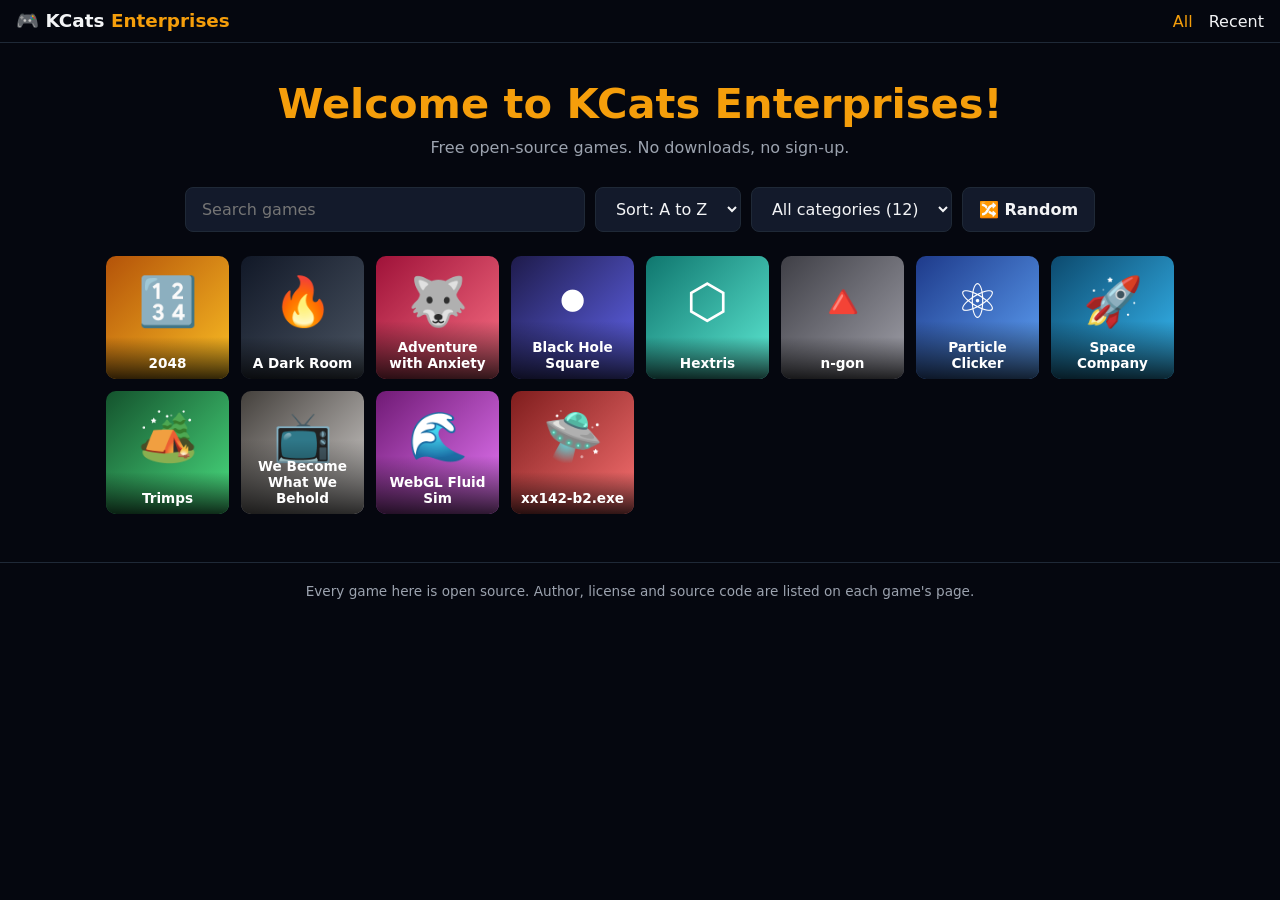
==== index.html @ a411949f "Add game portal with open-source games Portal page with search, sort, category filter, random pick a" ====
<!DOCTYPE html>
<html lang="en">
<head>
  <meta charset="utf-8">
  <meta name="viewport" content="width=device-width, initial-scale=1">
  <title>KCats Enterprises</title>
  <link rel="stylesheet" href="style.css">
</head>
<body>
  <header class="bar">
    <a class="logo" href="index.html">🎮 KCats <span>Enterprises</span></a>
    <nav>
      <a href="#" id="tab-all" class="on">All</a>
      <a href="#" id="tab-recent">Recent</a>
    </nav>
  </header>

  <section class="hero">
    <h1>Welcome to KCats Enterprises!</h1>
    <p>Free open-source games. No downloads, no sign-up.</p>
  </section>

  <section class="controls">
    <input id="search" type="search" placeholder="Search games" autocomplete="off">
    <select id="sort" aria-label="Sort">
      <option value="az">Sort: A to Z</option>
      <option value="za">Sort: Z to A</option>
    </select>
    <select id="cat" aria-label="Category"></select>
    <button id="random" title="Play a random game">🔀 Random</button>
  </section>

  <main class="grid" id="grid"></main>

  <footer>
    Every game here is open source. Author, license and source code are listed on each game's page.
  </footer>

  <script src="games.js"></script>
  <script>
    const $ = id => document.getElementById(id);
    let recentOnly = false;

    const cats = [...new Set(GAMES.map(g => g.cat))].sort();
    $('cat').innerHTML = `<option value="">All categories (${GAMES.length})</option>` +
      cats.map(c => `<option value="${c}">${c} (${GAMES.filter(g => g.cat === c).length})</option>`).join('');

    function render() {
      const q = $('search').value.trim().toLowerCase();
      const cat = $('cat').value;
      let list = GAMES.filter(g => g.name.toLowerCase().includes(q) && (!cat || g.cat === cat));
      if (recentOnly) {
        const recent = getRecent();
        list = list.filter(g => recent.includes(g.id)).sort((a, b) => recent.indexOf(a.id) - recent.indexOf(b.id));
      } else {
        list.sort((a, b) => a.name.localeCompare(b.name, undefined, { numeric: true }));
        if ($('sort').value === 'za') list.reverse();
      }
      $('grid').innerHTML = list.map(g => `
        <a class="card" href="play.html?g=${g.id}" style="background:linear-gradient(135deg,${g.color})">
          ${g.icon}<b>${g.name}</b>
        </a>`).join('') ||
        `<p class="empty">${recentOnly ? 'Nothing played yet.' : 'No games match that search.'}</p>`;
    }

    function setTab(recent) {
      recentOnly = recent;
      $('tab-all').classList.toggle('on', !recent);
      $('tab-recent').classList.toggle('on', recent);
      render();
    }

    $('search').addEventListener('input', render);
    $('sort').addEventListener('change', render);
    $('cat').addEventListener('change', render);
    $('tab-all').addEventListener('click', e => { e.preventDefault(); setTab(false); });
    $('tab-recent').addEventListener('click', e => { e.preventDefault(); setTab(true); });
    $('random').addEventListener('click', () => {
      location.href = 'play.html?g=' + GAMES[Math.random() * GAMES.length | 0].id;
    });

    render();
  </script>
</body>
</html>
---- style.css ----
:root {
  --bg: #05070f;
  --panel: #131a2b;
  --panel2: #1f2937;
  --accent: #f59e0b;
  --text: #f3f4f6;
  --muted: #9ca3af;
}

* { box-sizing: border-box; }

body {
  margin: 0;
  min-height: 100vh;
  font-family: system-ui, "Segoe UI", sans-serif;
  background: var(--bg);
  color: var(--text);
}

a { color: var(--accent); }

/* ---------- Top bar ---------- */

.bar {
  display: flex;
  align-items: center;
  gap: 16px;
  padding: 10px 16px;
  border-bottom: 1px solid var(--panel2);
}

.logo {
  color: var(--text);
  font-size: 1.15rem;
  font-weight: 700;
  text-decoration: none;
  white-space: nowrap;
}

.logo span { color: var(--accent); }
.bar nav { display: flex; gap: 16px; margin-left: auto; }
.bar nav a { color: var(--text); text-decoration: none; }
.bar nav a:hover, .bar nav a.on { color: var(--accent); }

/* ---------- Home page ---------- */

.hero { padding: 36px 16px 8px; text-align: center; }
.hero h1 { margin: 0 0 10px; color: var(--accent); font-size: clamp(1.8rem, 5vw, 2.6rem); }
.hero p { margin: 0 0 22px; color: var(--muted); }

.controls {
  display: flex;
  flex-wrap: wrap;
  justify-content: center;
  gap: 10px;
  padding: 0 16px;
}

input[type=search], select, button {
  padding: 11px 16px;
  border: 1px solid var(--panel2);
  border-radius: 8px;
  background: var(--panel);
  color: var(--text);
  font: inherit;
}

input[type=search] { width: min(400px, 100%); outline: none; }
input[type=search]:focus { border-color: var(--accent); }
button { cursor: pointer; font-weight: 600; }
button:hover { border-color: var(--accent); }

.grid {
  display: grid;
  grid-template-columns: repeat(auto-fill, minmax(120px, 1fr));
  gap: 12px;
  max-width: 1100px;
  margin: 0 auto;
  padding: 24px 16px 48px;
}

.card {
  position: relative;
  display: grid;
  place-items: center;
  aspect-ratio: 1;
  border-radius: 10px;
  overflow: hidden;
  color: #fff;
  font-size: 3rem;
  text-decoration: none;
  transition: transform .12s;
}

.card:hover { transform: scale(1.05); }

.card b {
  position: absolute;
  inset: auto 0 0 0;
  padding: 18px 6px 8px;
  background: linear-gradient(transparent, rgba(0, 0, 0, .8));
  font-size: .85rem;
  text-align: center;
}

.empty { grid-column: 1 / -1; color: var(--muted); text-align: center; }

footer {
  padding: 20px 16px 32px;
  border-top: 1px solid var(--panel2);
  color: var(--muted);
  font-size: .85rem;
  text-align: center;
}

/* ---------- Play page ---------- */

.player { max-width: 1100px; margin: 0 auto; padding: 16px; }
.player h1 { margin: 0 0 12px; font-size: 1.4rem; }

.player iframe {
  display: block;
  width: 100%;
  height: min(72vh, 700px);
  border: 0;
  border-radius: 10px;
  background: #fff;
}

.meta {
  display: flex;
  flex-wrap: wrap;
  align-items: center;
  gap: 12px;
  margin-top: 12px;
  color: var(--muted);
  font-size: .9rem;
}

.meta button { margin-left: auto; }
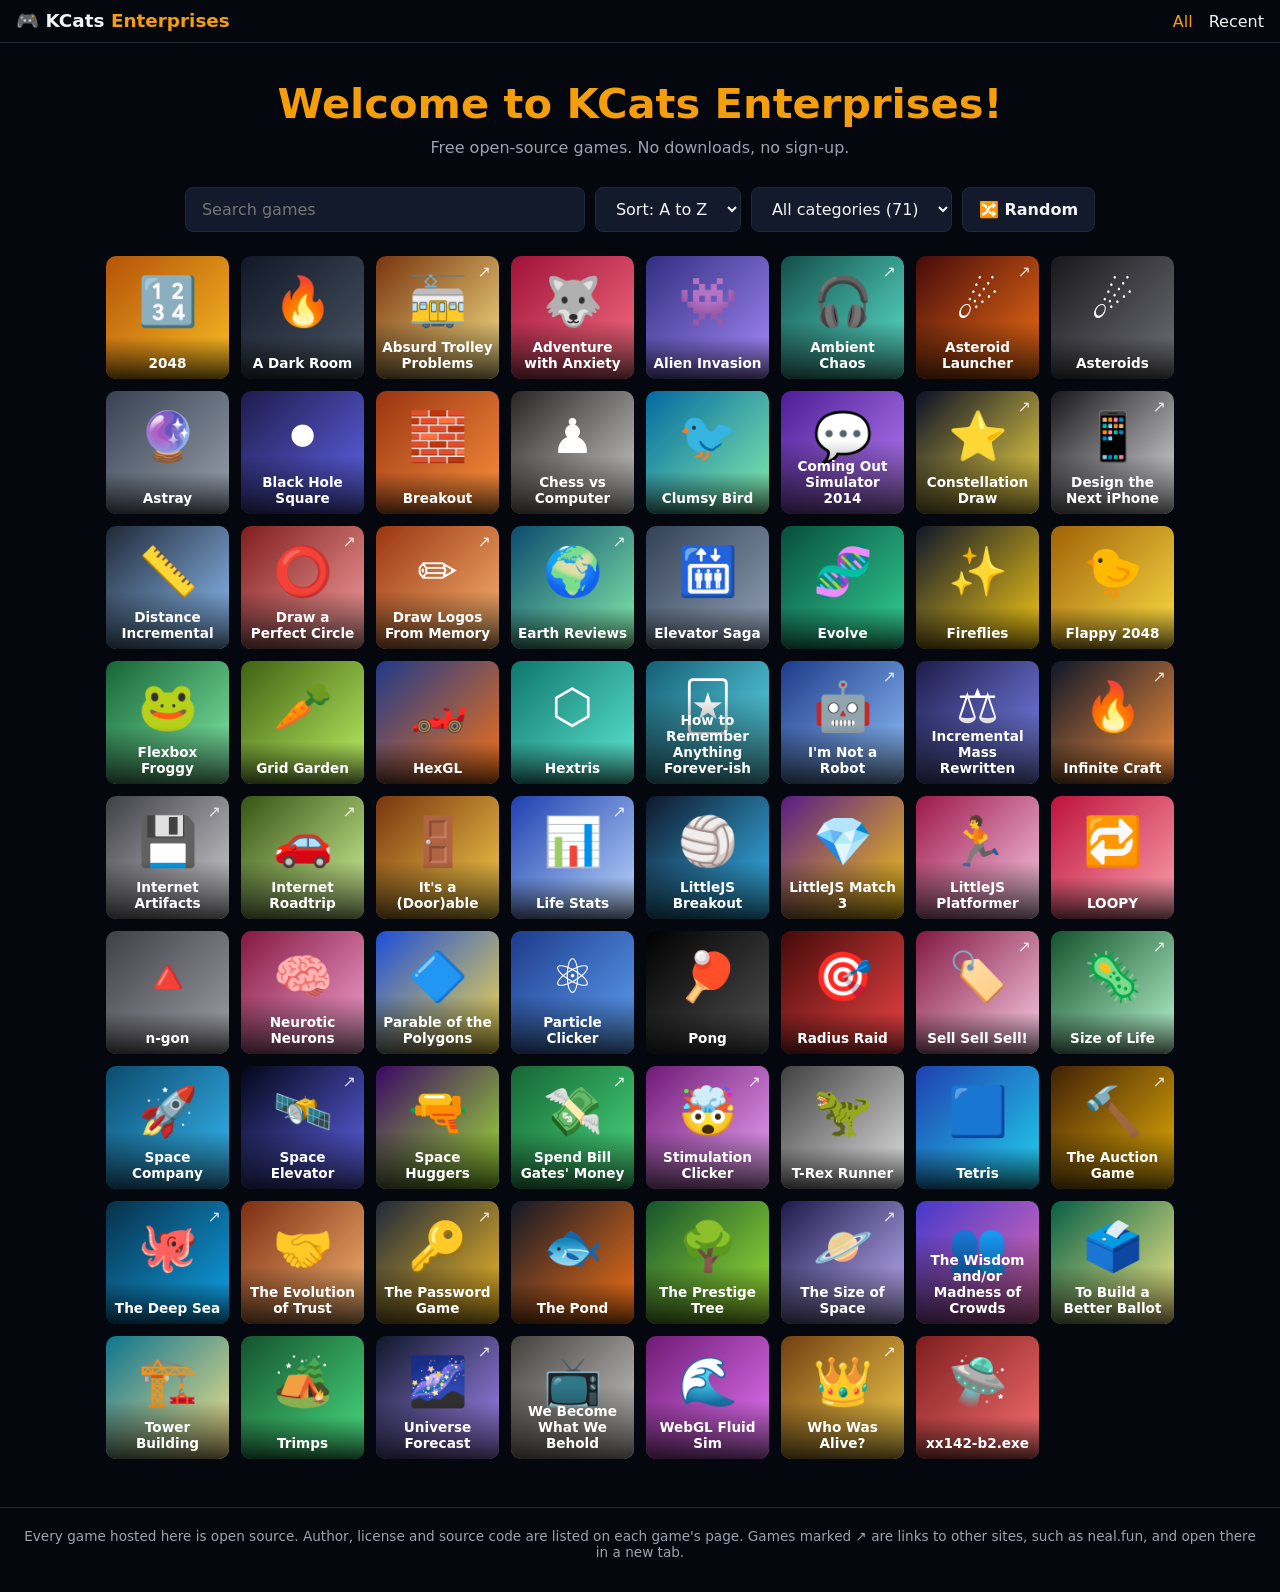
==== commit 1a31fc1a: "Add neal.fun games as links to the original site Neal.fun isn't open source, so these 24 cards open " ====
--- a/index.html
+++ b/index.html
@@ -33,7 +33,8 @@
   <main class="grid" id="grid"></main>
 
   <footer>
-    Every game here is open source. Author, license and source code are listed on each game's page.
+    Every game hosted here is open source. Author, license and source code are listed on each game's page.
+    Games marked ↗ are links to other sites, such as neal.fun, and open there in a new tab.
   </footer>
 
   <script src="games.js"></script>
@@ -57,8 +58,8 @@
         if ($('sort').value === 'za') list.reverse();
       }
       $('grid').innerHTML = list.map(g => `
-        <a class="card" href="play.html?g=${g.id}" style="background:linear-gradient(135deg,${g.color})">
-          ${g.icon}<b>${g.name}</b>
+        <a class="card" data-id="${g.id}" href="${gameLink(g)}"${g.url ? ' target="_blank" rel="noopener" title="Opens on ' + new URL(g.url).host + '"' : ''} style="background:linear-gradient(135deg,${g.color})">
+          ${g.icon}<b>${g.name}</b>${g.url ? '<i class="ext">↗</i>' : ''}
         </a>`).join('') ||
         `<p class="empty">${recentOnly ? 'Nothing played yet.' : 'No games match that search.'}</p>`;
     }
@@ -70,13 +71,21 @@
       render();
     }
 
+    // Linked games open on another site, so note them as played here.
+    $('grid').addEventListener('click', e => {
+      const card = e.target.closest('.card');
+      const game = card && GAMES.find(g => g.id === card.dataset.id);
+      if (game && game.url) addRecent(game.id);
+    });
+
     $('search').addEventListener('input', render);
     $('sort').addEventListener('change', render);
     $('cat').addEventListener('change', render);
     $('tab-all').addEventListener('click', e => { e.preventDefault(); setTab(false); });
     $('tab-recent').addEventListener('click', e => { e.preventDefault(); setTab(true); });
     $('random').addEventListener('click', () => {
-      location.href = 'play.html?g=' + GAMES[Math.random() * GAMES.length | 0].id;
+      const hosted = GAMES.filter(g => !g.url);
+      location.href = gameLink(hosted[Math.random() * hosted.length | 0]);
     });
 
     render();
--- a/style.css
+++ b/style.css
@@ -94,6 +94,15 @@
 
 .card:hover { transform: scale(1.05); }
 
+.card .ext {
+  position: absolute;
+  top: 6px;
+  right: 8px;
+  font-size: 1rem;
+  font-style: normal;
+  opacity: .8;
+}
+
 .card b {
   position: absolute;
   inset: auto 0 0 0;
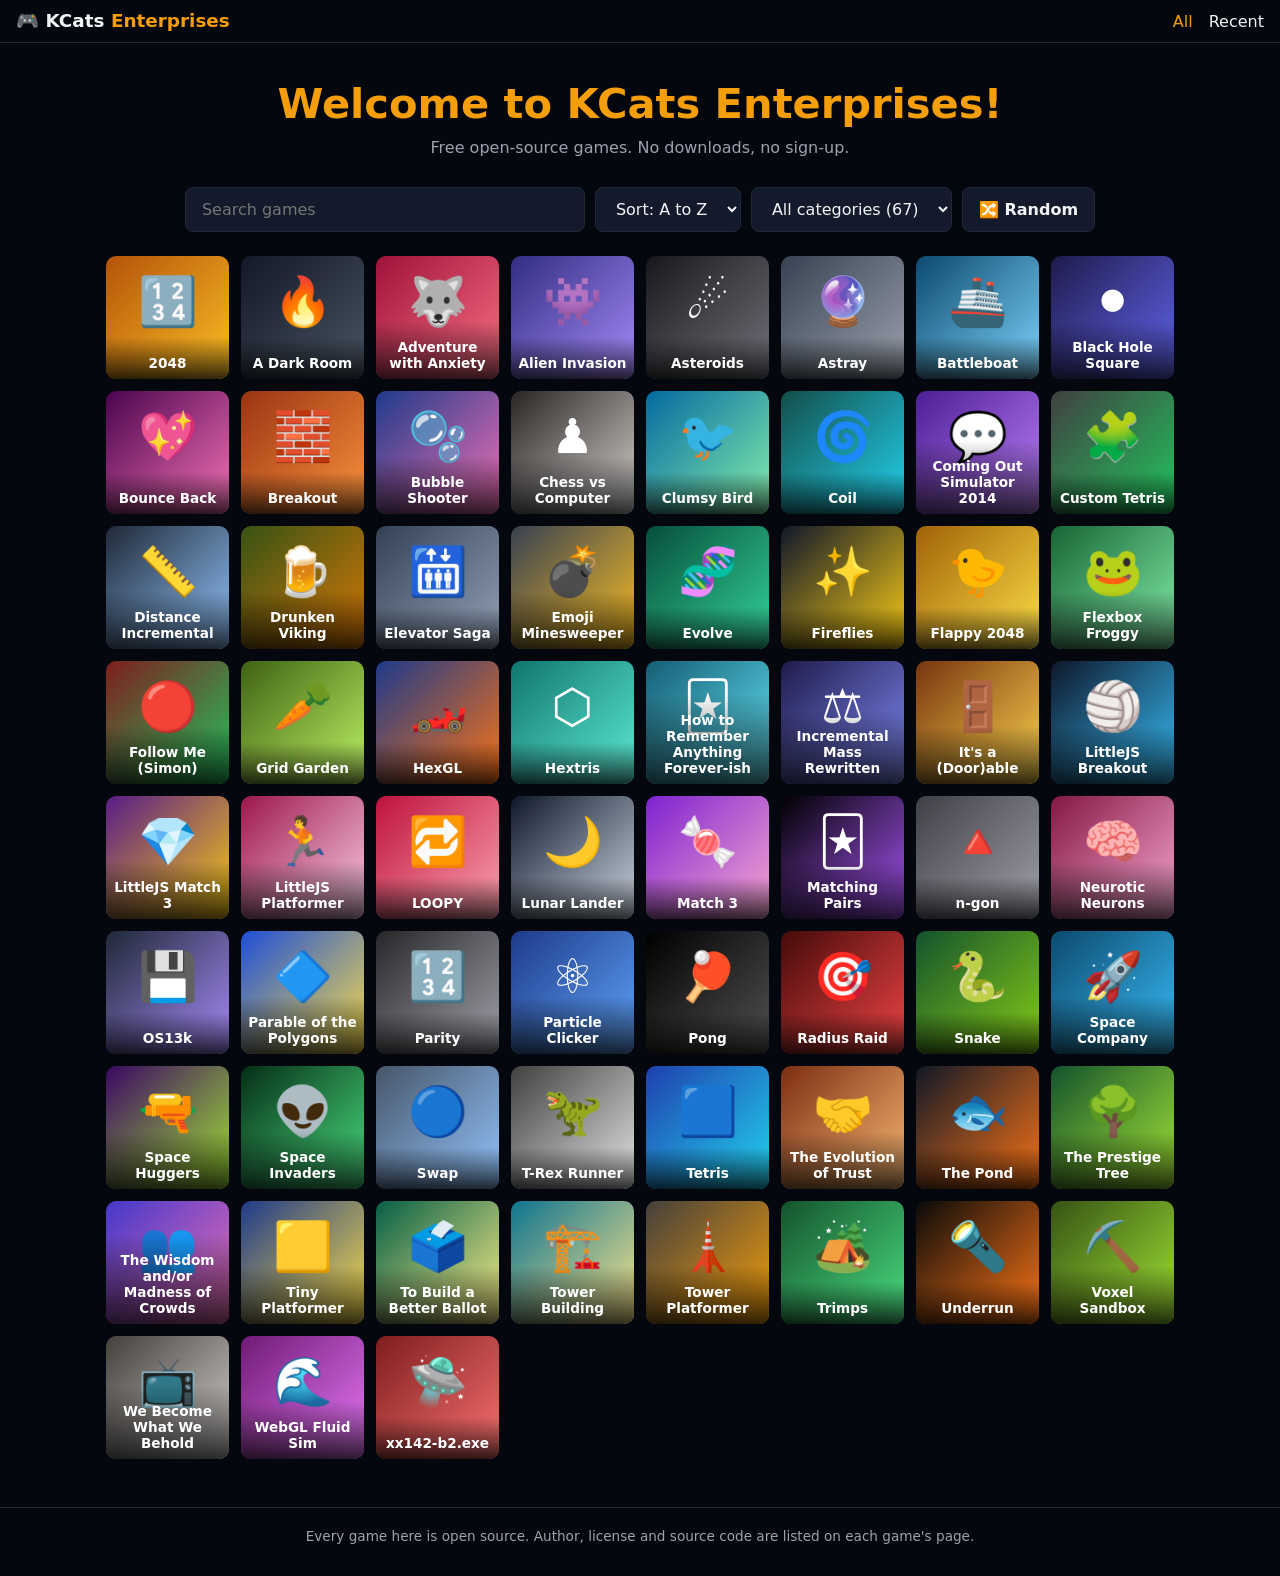
==== commit 04254e83: "Remove the link cards for games on other sites The owner asked to either host the neal.fun, Minecraf" ====
--- a/index.html
+++ b/index.html
@@ -33,8 +33,7 @@
   <main class="grid" id="grid"></main>
 
   <footer>
-    Every game hosted here is open source. Author, license and source code are listed on each game's page.
-    Games marked ↗ are links to other sites, such as neal.fun, and open there in a new tab.
+    Every game here is open source. Author, license and source code are listed on each game's page.
   </footer>
 
   <script src="games.js"></script>
@@ -58,8 +57,8 @@
         if ($('sort').value === 'za') list.reverse();
       }
       $('grid').innerHTML = list.map(g => `
-        <a class="card" data-id="${g.id}" href="${gameLink(g)}"${g.url ? ' target="_blank" rel="noopener" title="Opens on ' + new URL(g.url).host + '"' : ''} style="background:linear-gradient(135deg,${g.color})">
-          ${g.icon}<b>${g.name}</b>${g.url ? '<i class="ext">↗</i>' : ''}
+        <a class="card" href="play.html?g=${g.id}" style="background:linear-gradient(135deg,${g.color})">
+          ${g.icon}<b>${g.name}</b>
         </a>`).join('') ||
         `<p class="empty">${recentOnly ? 'Nothing played yet.' : 'No games match that search.'}</p>`;
     }
@@ -71,21 +70,13 @@
       render();
     }
 
-    // Linked games open on another site, so note them as played here.
-    $('grid').addEventListener('click', e => {
-      const card = e.target.closest('.card');
-      const game = card && GAMES.find(g => g.id === card.dataset.id);
-      if (game && game.url) addRecent(game.id);
-    });
-
     $('search').addEventListener('input', render);
     $('sort').addEventListener('change', render);
     $('cat').addEventListener('change', render);
     $('tab-all').addEventListener('click', e => { e.preventDefault(); setTab(false); });
     $('tab-recent').addEventListener('click', e => { e.preventDefault(); setTab(true); });
     $('random').addEventListener('click', () => {
-      const hosted = GAMES.filter(g => !g.url);
-      location.href = gameLink(hosted[Math.random() * hosted.length | 0]);
+      location.href = 'play.html?g=' + GAMES[Math.random() * GAMES.length | 0].id;
     });
 
     render();
--- a/style.css
+++ b/style.css
@@ -94,14 +94,6 @@
 
 .card:hover { transform: scale(1.05); }
 
-.card .ext {
-  position: absolute;
-  top: 6px;
-  right: 8px;
-  font-size: 1rem;
-  font-style: normal;
-  opacity: .8;
-}
 
 .card b {
   position: absolute;
